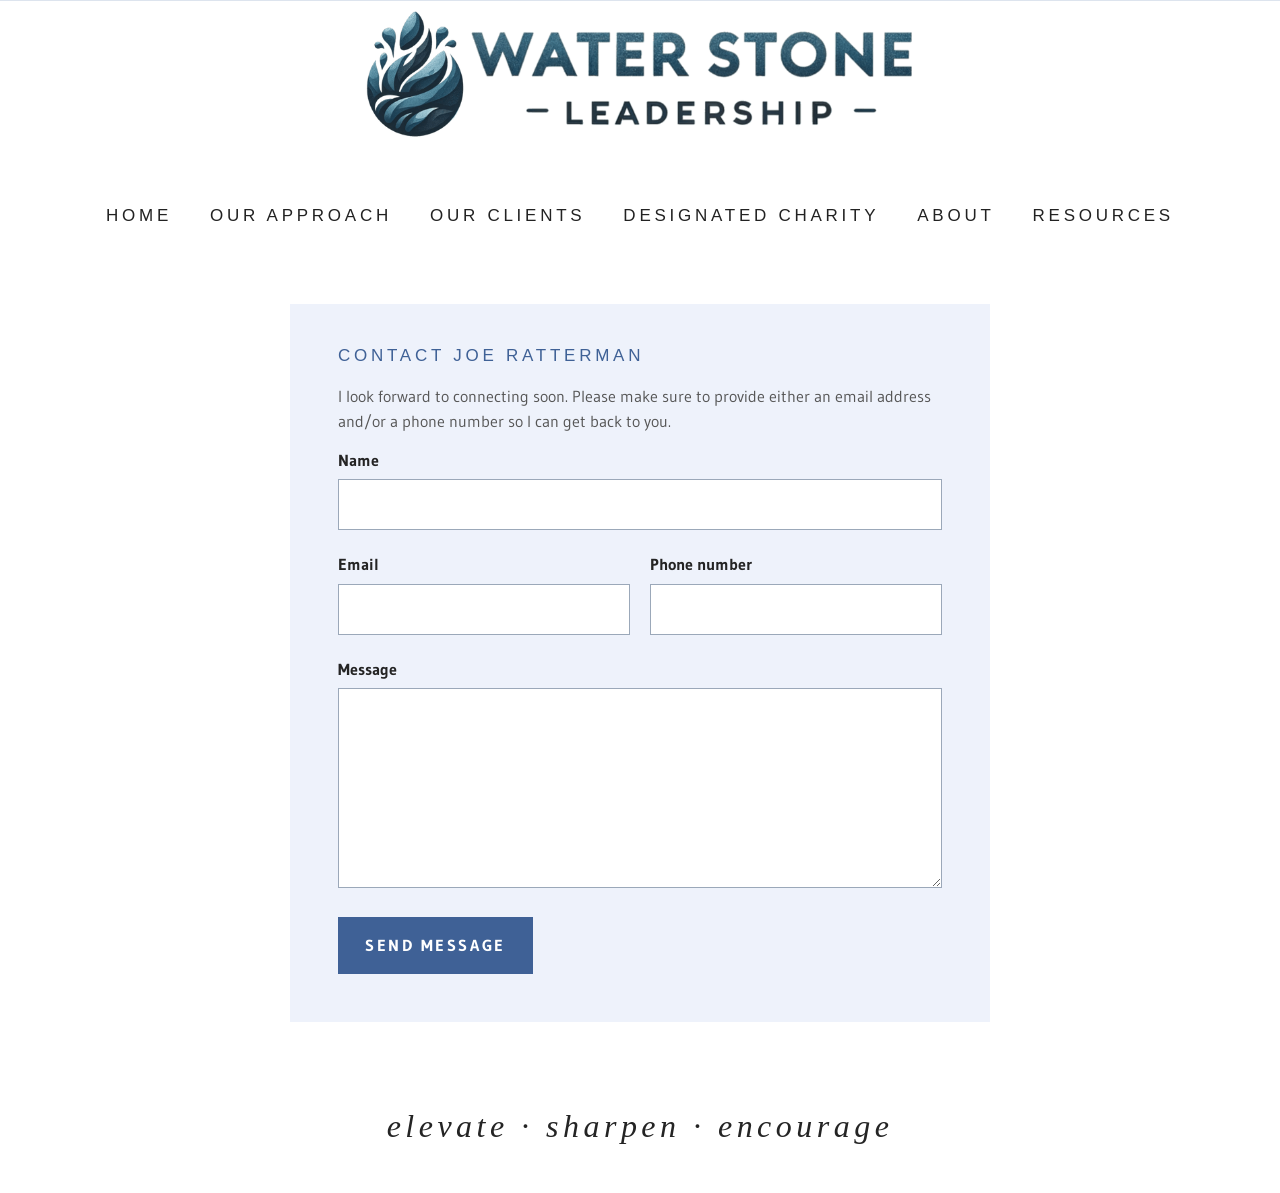
==== contact.html @ 2d55ddec "New Contacg Form" ====
<!doctype html>
<html lang="en">
<head>
  <meta charset="utf-8">
  <meta name="viewport" content="width=device-width, initial-scale=1">
  <title>Contact | Water Stone Leadership</title>
  <link rel="stylesheet" href="styles.css">
</head>
<body>
  <header class="site-header">
    <a class="brand" href="index.html"><img src="assets/wsl-header.png" alt="Water Stone Leadership"></a>
    <nav class="site-nav">
      <a href="index.html">Home</a>
      <a href="our-approach.html">Our Approach</a>
      <a href="our-clients.html">Our Clients</a>
      <a href="designated-charity.html">Designated Charity</a>
      <a href="about.html">About</a>
      <a href="resources.html">Resources</a>
    </nav>
  </header>

  <main class="content wrap contact-page">
    <form class="contact-form" action="https://formspree.io/f/mbgljebg" method="POST">
      <h1 class="page-title">Contact Joe Ratterman</h1>
      <p class="contact-helper">I look forward to connecting soon. Please make sure to provide either an email address and/or a phone number so I can get back to you.</p>

      <div class="form-field">
        <label for="name">Name</label>
        <input id="name" name="name" type="text" autocomplete="name" required>
      </div>

      <div class="contact-methods">
        <div class="form-field">
          <label for="email">Email</label>
          <input id="email" name="email" type="email" autocomplete="email">
        </div>

        <div class="form-field">
          <label for="phone">Phone number</label>
          <input id="phone" name="phone" type="tel" autocomplete="tel">
        </div>
      </div>

      <div class="form-field">
        <label for="message">Message</label>
        <textarea id="message" name="message" rows="7" required></textarea>
      </div>

      <div class="form-honeypot" aria-hidden="true">
        <label for="gotcha">Leave this field empty</label>
        <input id="gotcha" name="_gotcha" type="text" tabindex="-1" autocomplete="off">
      </div>

      <button class="form-submit" type="submit">Send Message</button>
    </form>
  </main>

  <footer class="site-footer">elevate · sharpen · encourage</footer>

  <script>
    const contactForm = document.querySelector('.contact-form');
    const email = document.querySelector('#email');
    const phone = document.querySelector('#phone');

    function validateContactMethod() {
      email.setCustomValidity(!email.value.trim() && !phone.value.trim()
        ? 'Please provide either an email address or a phone number.'
        : '');
    }

    email.addEventListener('input', validateContactMethod);
    phone.addEventListener('input', validateContactMethod);
    contactForm.addEventListener('submit', validateContactMethod);
    validateContactMethod();
  </script>
</body>
</html>
---- styles.css ----
@import url("https://fonts.googleapis.com/css2?family=Gudea:ital,wght@0,400;0,700;1,400&display=swap");

:root {
  --ink: #2e3f4c;
  --body: #565656;
  --blue: #40649c;
  --accent-blue: #3f6196;
  --pale: #eef2fb;
  --line: #dde4ee;
}

* {
  box-sizing: border-box;
}

body {
  margin: 0;
  background: #fff;
  color: var(--body);
  font-family: "Gudea", Arial, Helvetica, sans-serif;
  font-size: 16px;
  line-height: 1.55;
}

a {
  color: var(--ink);
  text-underline-offset: 3px;
}

.site-header {
  position: relative;
  padding: 6px 24px 35px;
  border-top: 1px solid var(--line);
  text-align: center;
}

.brand img {
  width: min(560px, 68vw);
  height: auto;
}

.site-nav {
  display: flex;
  flex-wrap: wrap;
  justify-content: center;
  gap: 22px 38px;
  margin-top: 54px;
}

.site-nav a {
  display: inline-block;
  padding: 0 0 14px;
  border-bottom: 2px solid transparent;
  color: #222;
  font-family: "Avenir Next", "Helvetica Neue", Arial, Helvetica, sans-serif;
  font-size: 17px;
  font-weight: 400;
  letter-spacing: 0.22em;
  text-decoration: none;
  text-transform: uppercase;
}

.site-nav a:hover,
.site-nav a[aria-current="page"] {
  border-bottom-color: var(--accent-blue);
  color: var(--accent-blue);
}

.wrap {
  width: min(1110px, calc(100% - 48px));
  margin: 0 auto;
}

.narrow {
  width: min(900px, calc(100% - 48px));
}

.home {
  min-height: calc(100vh - 128px);
  text-align: center;
}

.home-mark {
  width: min(466px, 72vw);
  margin: 0 auto 32px;
  display: block;
}

.tagline,
.site-footer {
  color: var(--ink);
  font-weight: 400;
  letter-spacing: 0.22em;
  text-transform: uppercase;
}

.page-title,
.section-title {
  color: var(--accent-blue);
  font-family: "Avenir Next", "Helvetica Neue", Arial, Helvetica, sans-serif;
  font-weight: 400;
  letter-spacing: 0.22em;
  line-height: normal;
  text-transform: uppercase;
}

.tagline {
  margin: 0 0 24px;
  font-size: 16px;
}

.verse {
  margin: 0 auto;
  max-width: 520px;
  color: var(--body);
}

.verse em {
  display: block;
  font-size: 14px;
}

.page-title {
  margin: 18px 0 24px;
  font-size: 17px;
}

.section-title {
  font-size: 17px;
}

.spacious {
  padding-top: 12vh;
}

.approach-intro {
  display: grid;
  grid-template-columns: minmax(0, 1fr) minmax(220px, 400px);
  gap: 58px;
  align-items: start;
  margin: 20px 0 28px;
}

.approach-intro img {
  width: 100%;
  display: block;
}

.content p {
  margin: 0 0 14px;
}

.content ul {
  margin: 14px 0 18px 22px;
}

.content li {
  margin: 4px 0;
}

.split {
  display: grid;
  grid-template-columns: 1fr 1fr;
  gap: 64px;
  align-items: center;
  margin: 18px 0 24px;
}

.wrap.split {
  margin: 18px auto 24px;
}

.split.reverse .copy {
  order: -1;
}

.split img,
.image-panel img {
  width: 100%;
  display: block;
}

h2,
h3 {
  margin: 0 0 16px;
  color: #242424;
  font-weight: 400;
  letter-spacing: 0.08em;
  line-height: 1.25;
}

h2 {
  font-size: 25px;
}

h3 {
  font-size: 21px;
}

.overview {
  display: grid;
  grid-template-columns: repeat(6, 1fr);
  gap: 48px;
  margin: 22px 0 28px;
}

.overview article {
  grid-column: span 2;
  min-height: 320px;
  padding: 64px 48px 46px;
  background: var(--pale);
  color: #606060;
  text-align: center;
}

.overview article:nth-child(4) {
  grid-column: 2 / span 2;
}

.overview article:nth-child(5) {
  grid-column: 4 / span 2;
}

.overview h3 {
  margin-bottom: 18px;
  color: #242424;
  font-size: 21px;
}

.overview p {
  font-size: 16px;
  line-height: 1.55;
}

.definition-band {
  margin: 24px 0;
  padding: 27px 24px;
  background: var(--blue);
  color: #fff;
  text-align: center;
}

.definition-band p {
  margin: 0 0 12px;
  font-size: 24px;
  line-height: 1.35;
}

.definition-band p:last-child {
  margin-bottom: 0;
}

.coach-quote {
  display: grid;
  grid-template-columns: minmax(280px, 0.9fr) minmax(0, 1fr);
  gap: 58px;
  align-items: center;
  margin: 24px auto 28px;
}

.coach-quote img {
  width: 100%;
  display: block;
}

.coach-quote blockquote {
  margin: 0;
  color: #606060;
  font-size: 22px;
  font-style: italic;
  line-height: 1.55;
  text-align: center;
}

.image-panel {
  margin: 18px auto 24px;
  width: min(400px, 100%);
}

.cards {
  display: grid;
  grid-template-columns: repeat(6, 1fr);
  gap: 48px 58px;
  margin: 18px 0 24px;
}

.card {
  grid-column: span 2;
  min-height: 142px;
  padding: 38px 44px;
  background: var(--pale);
  text-align: center;
}

.card.wide {
  grid-column: auto;
  width: auto;
}

.card:nth-child(4) {
  grid-column: 2 / span 2;
}

.card:nth-child(5) {
  grid-column: 4 / span 2;
}

.blue-band {
  margin: 22px 0;
  padding: 27px 24px;
  background: var(--blue);
  color: #fff;
  text-align: center;
}

.blue-band blockquote {
  margin: 0 auto;
  max-width: 760px;
  font-size: 20px;
  font-style: italic;
}

.clients-quote .wrap {
  display: grid;
  grid-template-columns: minmax(280px, 0.85fr) minmax(0, 1fr);
  gap: 68px;
  align-items: center;
}

.clients-quote img {
  width: 100%;
  display: block;
}

.clients-quote blockquote {
  max-width: none;
}

.testimonial-section {
  margin: 22px auto 24px;
}

.testimonials {
  display: grid;
  grid-template-columns: repeat(2, 1fr);
  gap: 26px;
  margin: 16px 0 20px;
}

.testimonials p {
  min-height: 170px;
  padding: 34px 40px;
  background: var(--pale);
  text-align: center;
}

.testimonials a {
  display: block;
  margin-top: 18px;
  color: var(--accent-blue);
  text-decoration: underline;
  text-underline-offset: 3px;
}

.button {
  display: inline-block;
  margin: 8px 0 18px;
  padding: 16px 28px;
  border: 1px solid var(--accent-blue);
  background: transparent;
  color: var(--accent-blue);
  font-weight: 700;
  letter-spacing: 0.18em;
  text-decoration: none;
  text-transform: uppercase;
}

.considerations {
  display: grid;
  grid-template-columns: minmax(220px, 360px) 1fr;
  gap: 54px;
  align-items: start;
  margin: 18px 0;
}

.charity-intro {
  display: grid;
  grid-template-columns: minmax(0, 1fr) minmax(260px, 400px);
  gap: 72px;
  align-items: start;
  margin: 22px auto 24px;
}

.charity-intro img {
  width: 100%;
  display: block;
}

.charity-feature {
  display: grid;
  grid-template-columns: 1fr 1fr;
  align-items: stretch;
  margin: 0 auto 24px;
}

.charity-feature-copy {
  padding: 62px 50px 48px;
  background: var(--pale);
}

.charity-feature .page-title {
  margin: 0 0 20px;
}

.charity-feature-copy p {
  color: var(--body);
}

.charity-feature img {
  width: 100%;
  height: 100%;
  display: block;
  object-fit: cover;
}

.charity-considerations {
  margin: 0 auto 22px;
  color: var(--body);
  text-align: center;
}

.charity-considerations h2 {
  margin-bottom: 18px;
}

.charity-considerations p {
  margin-bottom: 4px;
}

.charity-considerations p:last-child {
  margin-top: 20px;
}

.charity-scripture {
  margin: 0;
  padding: 27px 0;
  background: var(--blue);
  color: #fff;
}

.charity-scripture .wrap {
  display: grid;
  grid-template-columns: minmax(280px, 0.9fr) minmax(0, 1fr);
  gap: 72px;
  align-items: center;
}

.charity-scripture img {
  width: 100%;
  display: block;
}

.charity-scripture p {
  margin: 0;
  text-align: center;
  line-height: 1.55;
}

.resources-page {
  margin-top: 24px;
}

.resource-section {
  margin: 0 0 24px;
}

.resource-section .page-title,
.resource-section .section-title {
  margin: 0 0 18px;
}

.resource-list {
  display: grid;
  grid-template-columns: repeat(3, 1fr);
  gap: 18px;
}

.resource-list a {
  display: block;
  min-height: 74px;
  padding: 22px 24px;
  background: var(--pale);
  color: #545454;
  text-align: center;
  text-decoration: none;
}

.resource-list a:hover {
  color: var(--accent-blue);
  text-decoration: underline;
}

.linkedin-band {
  margin: 24px 0 0;
  padding: 27px 24px;
  background: var(--blue);
  color: #fff;
}

.linkedin-band .wrap {
  display: flex;
  flex-direction: column;
  align-items: center;
  width: min(760px, calc(100% - 48px));
  text-align: center;
}

.linkedin-band p {
  margin: 0 0 18px;
  font-size: 18px;
}

.connection-actions {
  display: flex;
  flex-wrap: wrap;
  justify-content: center;
  gap: 14px;
}

.connection-button {
  display: inline-flex;
  align-items: center;
  justify-content: center;
  gap: 8px;
  padding: 14px 22px;
  border-radius: 4px;
  background: #fff;
  color: #1f1f1f;
  font-weight: 700;
  letter-spacing: 0.08em;
  text-decoration: none;
  text-transform: uppercase;
}

.connection-button:hover {
  background: var(--pale);
  color: var(--accent-blue);
}

.linkedin-button {
  padding: 8px 14px;
}

.linkedin-logo {
  display: block;
  width: 112px;
  height: auto;
}

.contact-page {
  margin-top: 24px;
}

.contact-form {
  width: min(700px, 100%);
  margin: 0 auto 24px;
  padding: 42px 48px 48px;
  background: var(--pale);
}

.contact-form .page-title {
  margin: 0 0 18px;
}

.contact-helper {
  margin: 0 0 28px;
}

.form-field {
  margin-bottom: 22px;
}

.form-field label {
  display: block;
  margin-bottom: 7px;
  color: #242424;
  font-weight: 700;
}

.form-field input,
.form-field textarea {
  width: 100%;
  padding: 12px 14px;
  border: 1px solid #9ba8b9;
  border-radius: 0;
  background: #fff;
  color: #242424;
  font: inherit;
}

.form-field textarea {
  min-height: 150px;
  resize: vertical;
}

.form-field input:focus-visible,
.form-field textarea:focus-visible,
.connection-button:focus-visible,
.form-submit:focus-visible {
  outline: 3px solid #1f4d84;
  outline-offset: 3px;
}

.contact-methods {
  display: grid;
  grid-template-columns: repeat(2, minmax(0, 1fr));
  gap: 20px;
}

.form-honeypot {
  position: absolute;
  width: 1px;
  height: 1px;
  overflow: hidden;
  clip: rect(0 0 0 0);
  clip-path: inset(50%);
  white-space: nowrap;
}

.form-submit {
  padding: 15px 26px;
  border: 1px solid var(--accent-blue);
  border-radius: 0;
  background: var(--accent-blue);
  color: #fff;
  cursor: pointer;
  font: inherit;
  font-weight: 700;
  letter-spacing: 0.16em;
  text-transform: uppercase;
}

.form-submit:hover {
  background: var(--ink);
}

.site-footer {
  padding: 56px 24px 42px;
  text-align: center;
  font-family: Didot, "Bodoni 72", "Baskerville", Georgia, "Times New Roman", serif;
  font-size: 32px;
  font-style: italic;
  font-weight: 300;
  letter-spacing: 0.14em;
  color: #242424;
  text-transform: lowercase;
}

@media (max-width: 760px) {
  .site-header {
    padding: 12px 18px 21px;
  }

  .brand img {
    width: min(320px, 74vw);
  }

  .site-nav {
    gap: 14px 24px;
    margin-top: 28px;
  }

  .site-nav a {
    padding-bottom: 8px;
    font-size: 13px;
    letter-spacing: 0.18em;
  }

  .home-mark {
    margin-top: 12px;
    margin-bottom: 44px;
  }

  .spacious {
    padding-top: 8vh;
  }

  .approach-intro {
    grid-template-columns: 1fr;
    gap: 28px;
    margin: 16px 0 22px;
  }

  .charity-intro,
  .charity-feature,
  .clients-quote .wrap,
  .coach-quote,
  .charity-scripture .wrap {
    grid-template-columns: 1fr;
    gap: 28px;
  }

  .definition-band {
    padding: 27px 18px;
  }

  .definition-band p,
  .coach-quote blockquote {
    font-size: 18px;
  }

  .charity-intro {
    margin-top: 18px;
  }

  .charity-feature-copy {
    padding: 42px 28px 28px;
  }

  .resource-list {
    grid-template-columns: 1fr;
  }

  .linkedin-band .wrap {
    width: min(760px, calc(100% - 36px));
  }

  .contact-page {
    margin-top: 18px;
  }

  .contact-form {
    padding: 32px 24px;
  }

  .contact-methods {
    grid-template-columns: 1fr;
    gap: 0;
  }

  .testimonials {
    grid-template-columns: 1fr;
  }

  .split,
  .overview,
  .cards,
  .considerations {
    grid-template-columns: 1fr;
    gap: 28px;
  }

  .overview article,
  .overview article:nth-child(4),
  .overview article:nth-child(5),
  .card,
  .card:nth-child(4),
  .card:nth-child(5) {
    grid-column: auto;
  }

  .split,
  .split.reverse {
    margin: 18px 0 24px;
  }

  .wrap.split,
  .wrap.split.reverse {
    margin: 18px auto 24px;
  }

  .split.reverse .copy {
    order: initial;
  }

  .card.wide {
    grid-column: auto;
  }
}
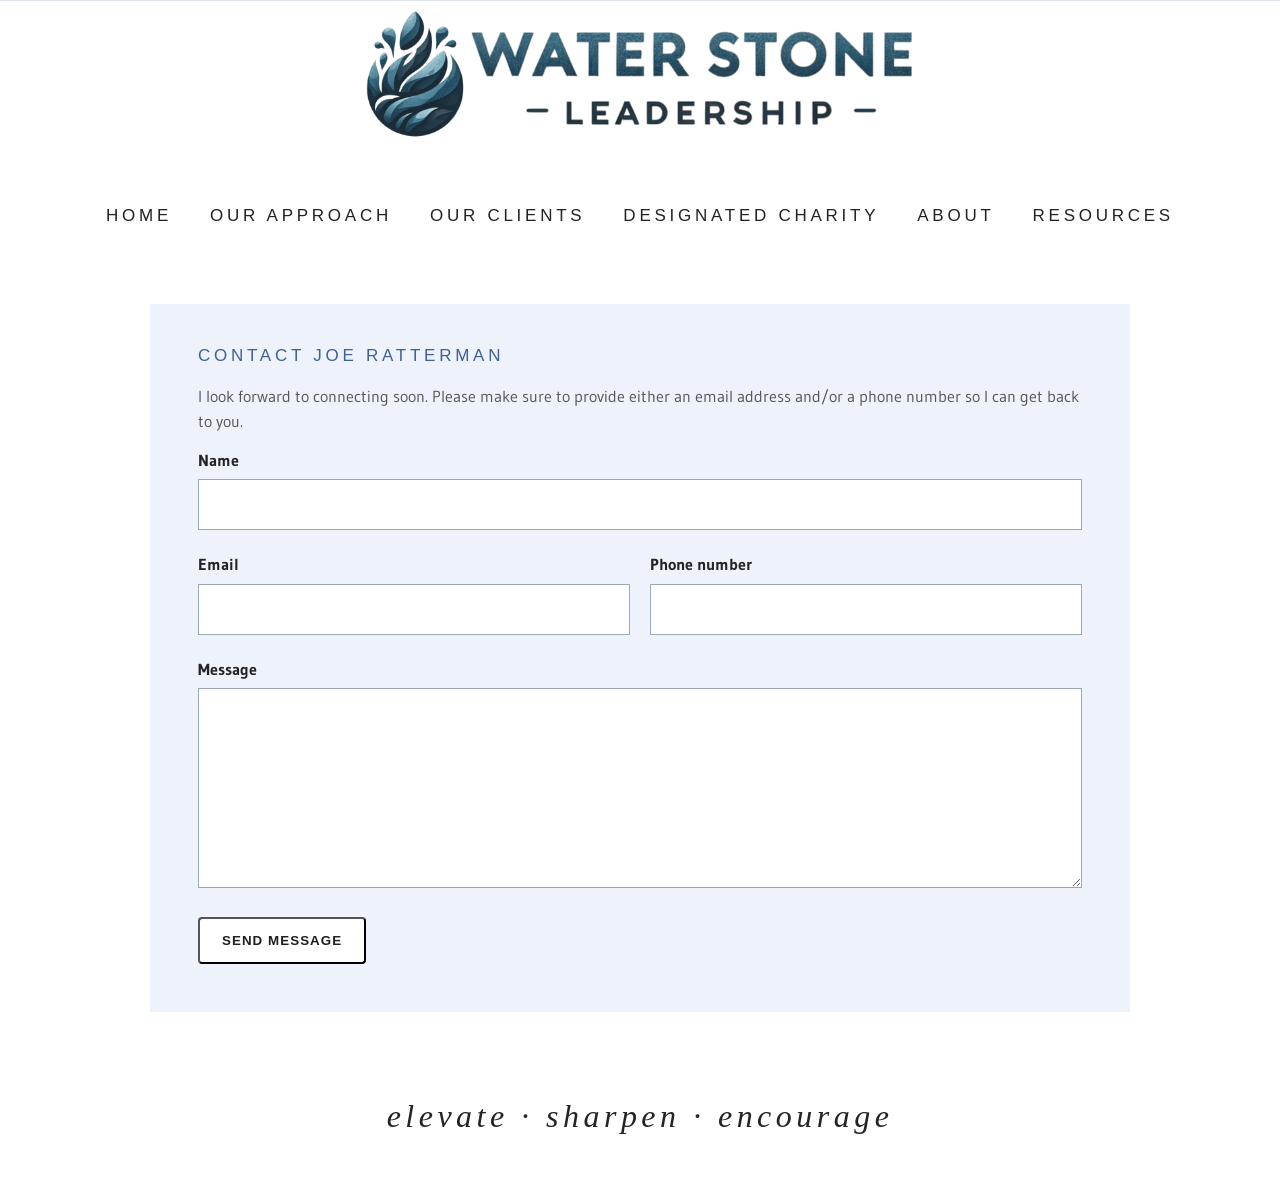
==== commit 8145fff6: "change button style on contact page" ====
--- a/contact.html
+++ b/contact.html
@@ -51,7 +51,7 @@
         <input id="gotcha" name="_gotcha" type="text" tabindex="-1" autocomplete="off">
       </div>
 
-      <button class="form-submit" type="submit">Send Message</button>
+      <button class="connection-button form-submit" type="submit">Send Message</button>
     </form>
   </main>
 
--- a/styles.css
+++ b/styles.css
@@ -562,7 +562,7 @@
 }
 
 .contact-form {
-  width: min(700px, 100%);
+  width: min(980px, 100%);
   margin: 0 auto 24px;
   padding: 42px 48px 48px;
   background: var(--pale);
@@ -628,20 +628,7 @@
 }
 
 .form-submit {
-  padding: 15px 26px;
-  border: 1px solid var(--accent-blue);
-  border-radius: 0;
-  background: var(--accent-blue);
-  color: #fff;
   cursor: pointer;
-  font: inherit;
-  font-weight: 700;
-  letter-spacing: 0.16em;
-  text-transform: uppercase;
-}
-
-.form-submit:hover {
-  background: var(--ink);
 }
 
 .site-footer {
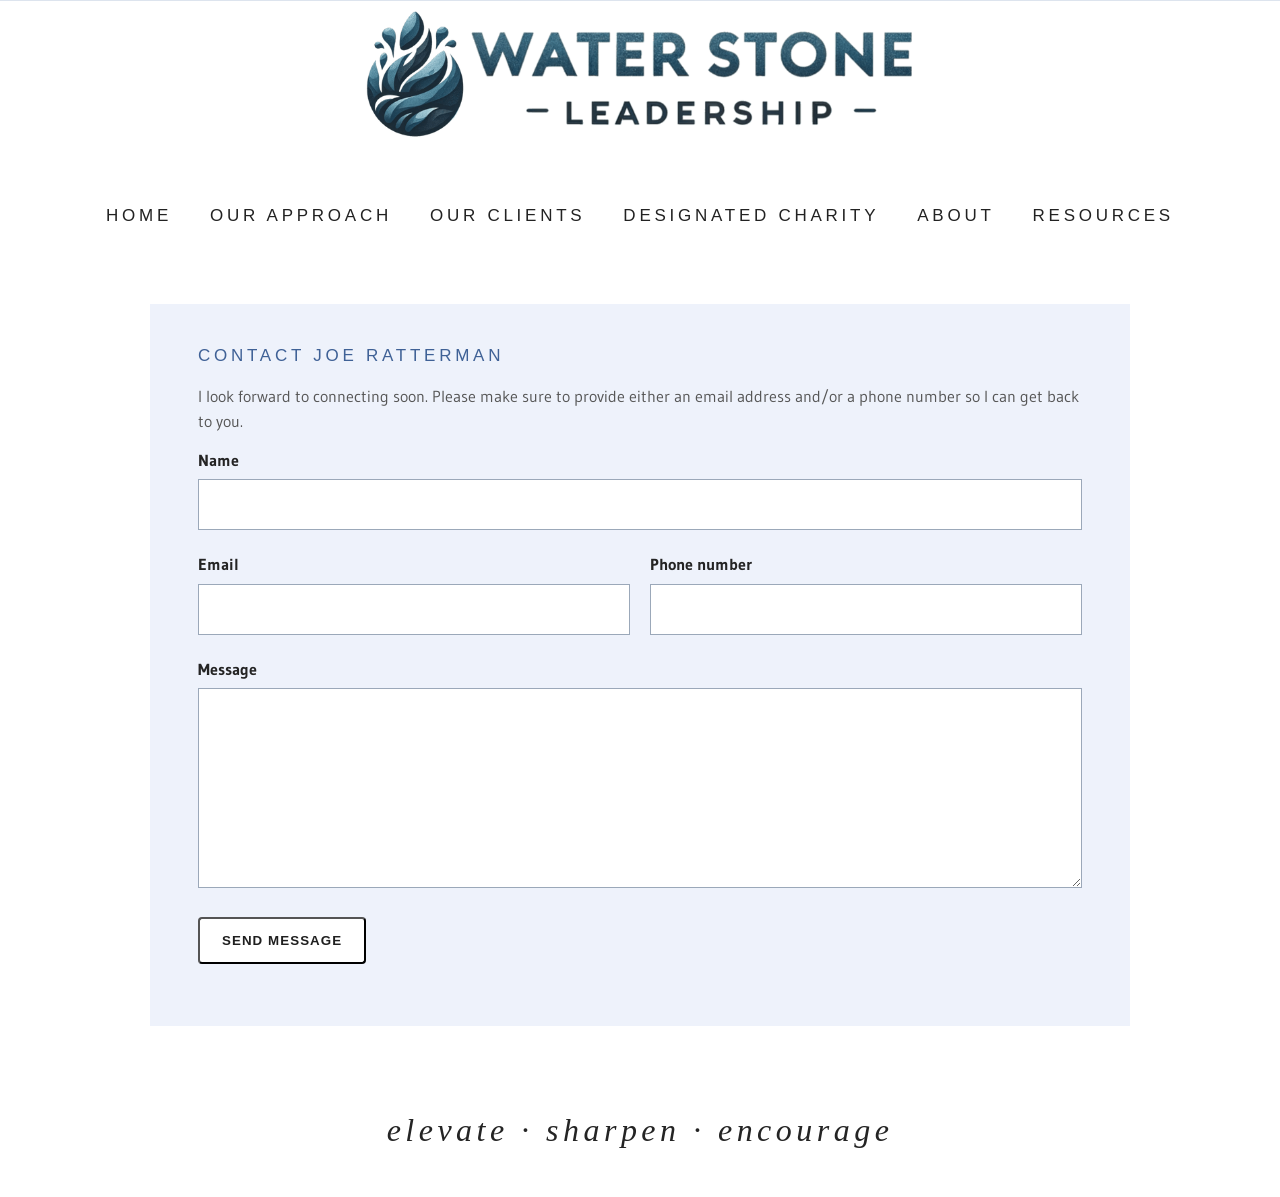
==== commit 5ddba1ff: "using new cloudflare contact form" ====
--- a/contact.html
+++ b/contact.html
@@ -5,6 +5,8 @@
   <meta name="viewport" content="width=device-width, initial-scale=1">
   <title>Contact | Water Stone Leadership</title>
   <link rel="stylesheet" href="styles.css">
+  <script src="https://challenges.cloudflare.com/turnstile/v0/api.js" async defer></script>
+  <script src="contact-form.js" defer></script>
 </head>
 <body>
   <header class="site-header">
@@ -20,7 +22,7 @@
   </header>
 
   <main class="content wrap contact-page">
-    <form class="contact-form" action="https://formspree.io/f/mbgljebg" method="POST">
+    <form class="contact-form" action="https://my-contact-form.josephpratterman.workers.dev/contact" method="POST" data-contact-site="waterstoneleadership" data-contact-endpoint="https://my-contact-form.josephpratterman.workers.dev/contact">
       <h1 class="page-title">Contact Joe Ratterman</h1>
       <p class="contact-helper">I look forward to connecting soon. Please make sure to provide either an email address and/or a phone number so I can get back to you.</p>
 
@@ -51,6 +53,7 @@
         <input id="gotcha" name="_gotcha" type="text" tabindex="-1" autocomplete="off">
       </div>
 
+      <div class="cf-turnstile" data-sitekey="0x4AAAAAAFWv_HzwFF4UEAsW"></div>
       <button class="connection-button form-submit" type="submit">Send Message</button>
     </form>
   </main>
